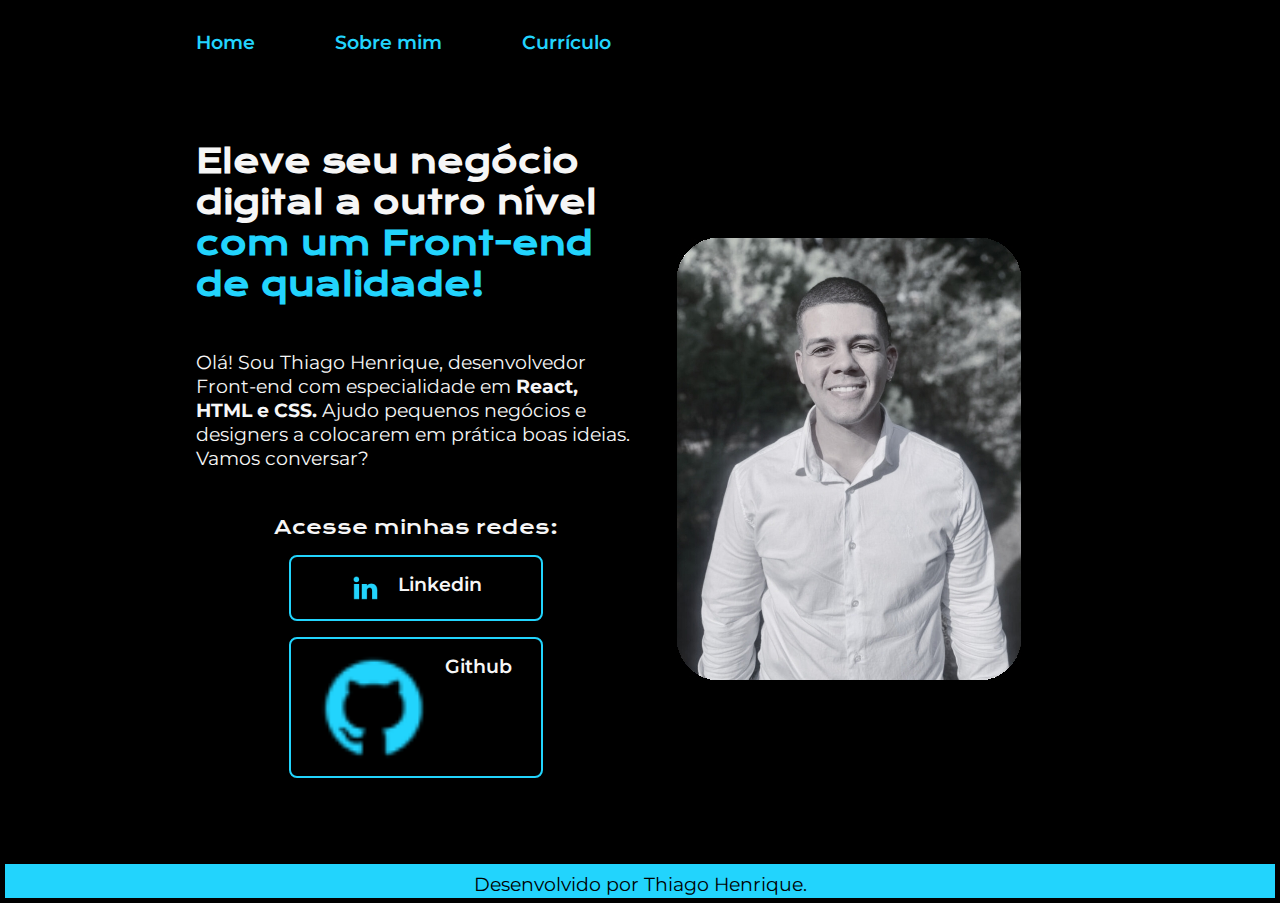
==== index.html @ 4683ee41 "raiva" ====
<!DOCTYPE html>
<html lang="pt-br">

<head>
    <meta charset="UTF-8">
    <meta name="viewport" content="width=device-width, initial-scale=1.0">
    <title>
        Portfólio Thiago Henrique
    </title>
    <link rel="stylesheet" href="./styles/style.css">
</head>

<body>
    <header class="cabecalho">
        <nav class="cabecalho__menu">
            <a class="cabecalho__menu__link" href="index.html">
                Home
            </a>
            <a class="cabecalho__menu__link" href="about.html">
                Sobre mim
            </a>
            <a class="cabecalho__menu__link" href="curriculo.html">
                Currículo
            </a>
        </nav>
    </header>

    <main class="apresentacao">
        <section class="apresentacao__conteudo">
            <h1 class="apresentacao__conteudo__titulo">
                Eleve seu negócio digital a outro nível 
                <strong class="TituloDestacado">
                    com um Front-end de qualidade!
                </strong>
            </h1> 
            <p class="apresentacao__conteudo__texto">
                Olá! Sou Thiago Henrique, desenvolvedor Front-end com especialidade em 
                <strong>
                    React, HTML e CSS.
                </strong> 
                Ajudo pequenos negócios e designers a colocarem em prática boas ideias. Vamos conversar?            </p>
            <div class="apresentacao__links">
                <h2 class="apresentacao__links__subtitulo">
                    Acesse minhas redes:
                </h2>
                <a class="apresentacao__links__navegacao" href="https://www.linkedin.com/in/thiago-henrique-silva-de-almeida-474864106/">
                    <img src="./assets/linkedin.png" alt="Ícone do Linkedin">
                    Linkedin
                </a>
                <a class="apresentacao__links__navegacao" href="https://github.com/ThiagoHSAl">
                    <img class="apresentacao__imagem" src="./assets/github.png" alt="ícone do Github">
                    Github
                </a>
            </div>
        </section>
        <img src="./assets/Foto.jpg" alt="MINHA FOTO">
    </main>

    <footer class="rodape">
        Desenvolvido por Thiago Henrique.
    </footer>  

</body>
</html>
---- styles/style.css ----
@import url('https://fonts.googleapis.com/css2?family=Krona+One&family=Montserrat:ital,wght@0,100..900;1,100..900&display=swap');

* {
    margin: 0;
    padding: 0;
}

:root {
    --cor-primaria: #000000;
    --cor-secundaria: #f6f6f6;
    --cor-terciaria: #22d4fd;

    --fonte-primaria: 'Montserrat', sans-serif;
    --fonte-secundaria: 'Krona One', sans-serif;
}

.cabecalho {
    padding: 2% 0% 0% 15%;
}

.cabecalho__menu{
    display: flex;
    gap: 80px;
}

.cabecalho__menu__link {
    font-family: var(--fonte-primaria);
    font-size: 1.2rem;
    font-weight: 600;
    color: var(--cor-terciaria);
    text-decoration: none;
}

.cabecalho__menu__link:hover{
    color: #3183b3;
    cursor: pointer;
}

body {
    box-sizing: border-box;
    width: 100vw;
    padding: 5px;
    background-color: var(--cor-primaria);
    color: var(--cor-secundaria);
}

.apresentacao {
    padding: 0% 20% 0% 15%;
    height: 90vh;
    display: flex;
    align-items: center;
    justify-content: space-between;
    gap: 5%;   
}

.apresentacao__conteudo {
    width: 65%;
    display: flex;
    flex-direction: column;
    gap: 5vh;
}

.apresentacao__conteudo__titulo {
    font-size: 2.0rem;
    font-family: var(--fonte-secundaria);
}

.TituloDestacado {
    color: var(--cor-terciaria);
}

.apresentacao__conteudo__texto {
    font-size: 1.2rem;
    font-family: var(--fonte-primaria);
    font-weight: 400;
}

.apresentacao__conteudo__texto a{
    font-size: 1.2rem;
    width: 520px;
    font-family: var(--fonte-primaria);
    font-weight: 400;
    text-decoration: none;
    color: var(--cor-terciaria);
}

.apresentacao__links {
    display: flex;
    flex-direction: column;
    align-items: center;
    gap: 16px;
    justify-content: space-between;
}

.apresentacao__links__navegacao {
    display: flex;
    justify-content: center;
    gap: 16px;
    width: 50%;
    text-align: center;
    border-radius: 8px;
    border: 2px solid var(--cor-terciaria);
    font-size: 1.2rem;
    padding: 15px;
    text-decoration: none;
    color: var(--cor-secundaria);
    font-family: var(--fonte-primaria);
    font-weight: 600;
}

.apresentacao__links__navegacao:hover{
    background-color: #272727;
    cursor: pointer;
}

.apresentacao__imagem {
    align-self: center;
    width: 50%;
    max-width: 300px;
   
}

.apresentacao__links__subtitulo{
    font-family: var(--fonte-secundaria);
    font-weight: 400;
    font-size: 1.2rem;
    margin: 0;
}

.rodape{
    color: var(--cor-primaria);
    background-color: var(--cor-terciaria);
    padding: 8px; 
    text-align: center;
    font-family: var(--fonte-primaria);
    font-weight: 400;
    font-size: 1.2rem;
    height: 2vh;
}

ul li {
    margin-bottom: 5px; 
  }
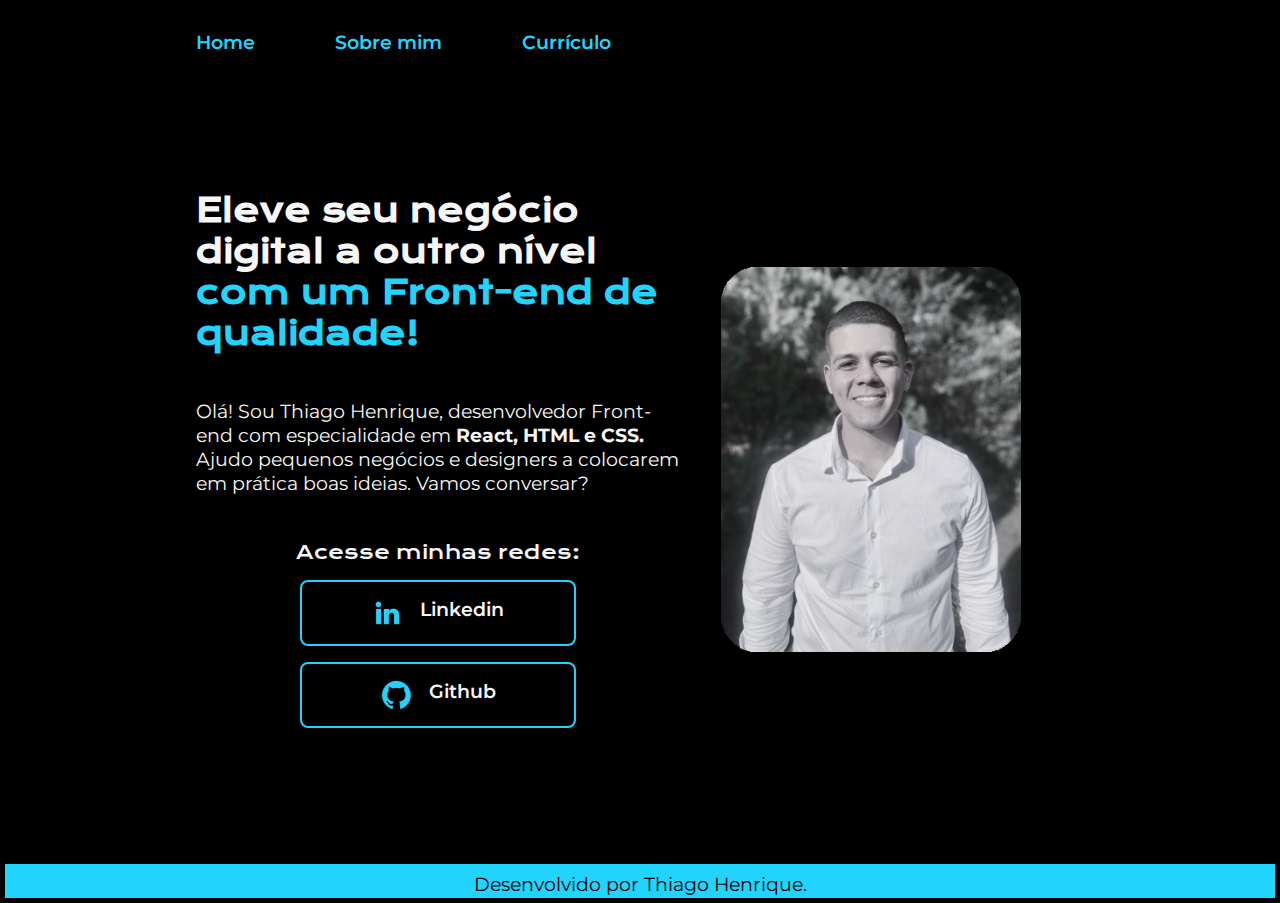
==== commit 0ea6c107: "consegui resolver" ====
--- a/index.html
+++ b/index.html
@@ -48,12 +48,12 @@
                     Linkedin
                 </a>
                 <a class="apresentacao__links__navegacao" href="https://github.com/ThiagoHSAl">
-                    <img class="apresentacao__imagem" src="./assets/github.png" alt="ícone do Github">
+                    <img src="./assets/github.png" alt="ícone do Github">
                     Github
                 </a>
             </div>
         </section>
-        <img src="./assets/Foto.jpg" alt="MINHA FOTO">
+        <img class="apresentacao__imagem" src="./assets/Foto.jpg" alt="MINHA FOTO">
     </main>
 
     <footer class="rodape">
--- a/styles/style.css
+++ b/styles/style.css
@@ -141,3 +141,15 @@
 ul li {
     margin-bottom: 5px; 
   }
+
+@media(max-width: 1200px){
+    .cabecalho{
+        padding-top: 10%;
+    }
+
+    .apresentacao{
+        flex-direction: column-reverse;
+        justify-content: flex-start;
+        align-items: center;
+    }
+}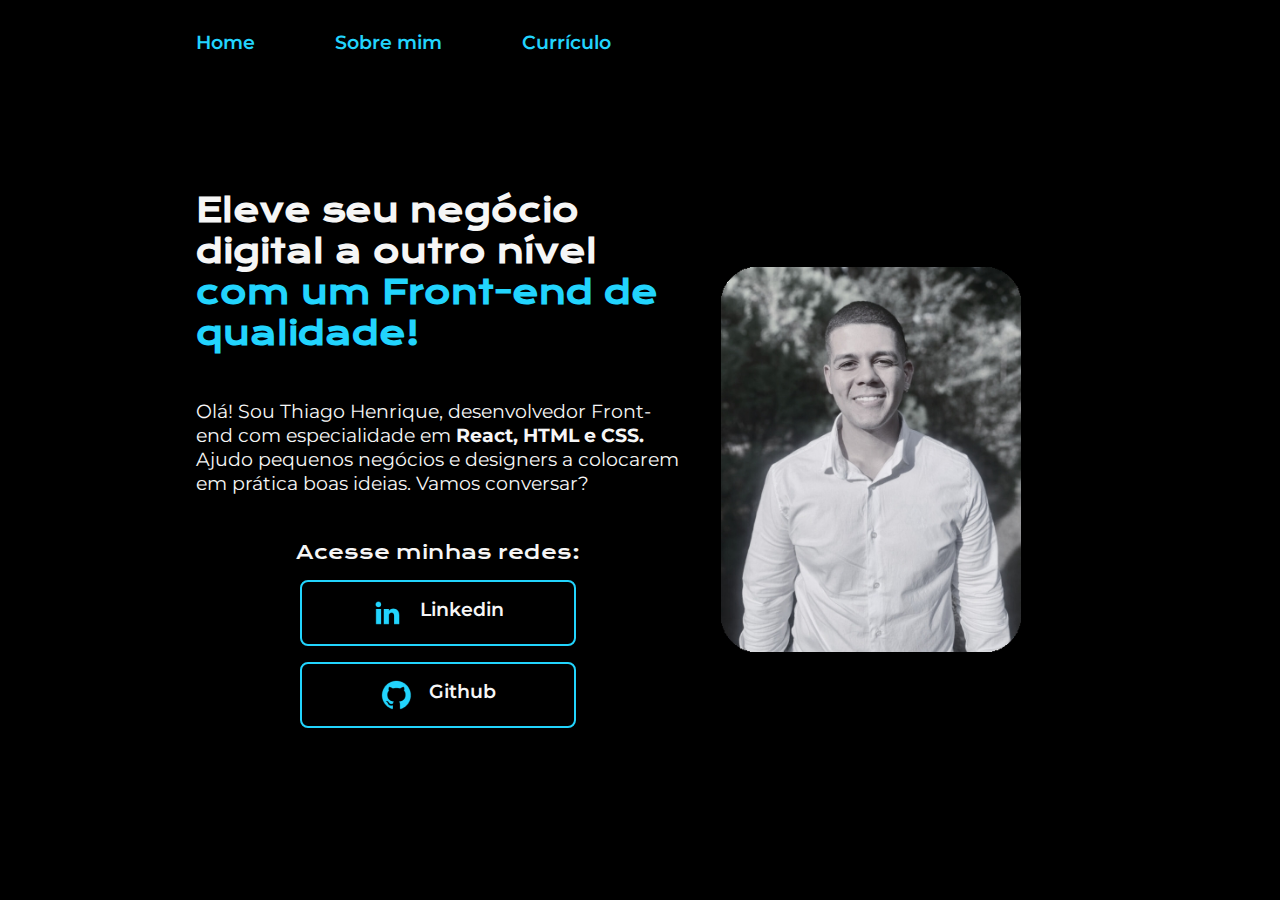
==== commit 1f0cbc5a: "mobile" ====
--- a/index.html
+++ b/index.html
@@ -55,10 +55,5 @@
         </section>
         <img class="apresentacao__imagem" src="./assets/Foto.jpg" alt="MINHA FOTO">
     </main>
-
-    <footer class="rodape">
-        Desenvolvido por Thiago Henrique.
-    </footer>  
-
 </body>
 </html>--- a/styles/style.css
+++ b/styles/style.css
@@ -127,7 +127,7 @@
     margin: 0;
 }
 
-.rodape{
+/*.rodape{
     color: var(--cor-primaria);
     background-color: var(--cor-terciaria);
     padding: 8px; 
@@ -136,20 +136,43 @@
     font-weight: 400;
     font-size: 1.2rem;
     height: 2vh;
-}
+}*/
 
 ul li {
     margin-bottom: 5px; 
   }
 
 @media(max-width: 1200px){
+
     .cabecalho{
-        padding-top: 10%;
+        display: flex;
+        justify-content: center;
+        padding: 2% 0 0 0;
+        position: relative;
+        z-index: 10;
+        font-size: 2.4rem;
     }
+
 
     .apresentacao{
         flex-direction: column-reverse;
-        justify-content: flex-start;
+        justify-content: flex-end;
         align-items: center;
+        padding: 5%;
+        z-index: 2;
+    }
+    
+    .apresentacao__conteudo {
+        width: 90vw;
+    }
+
+    .apresentacao__conteudo__titulo {
+        text-align: center;
+        font-size: 4rem;
+    }
+
+    .apresentacao__conteudo__texto {
+        text-align: center;
+        font-size: 2.4rem;
     }
 }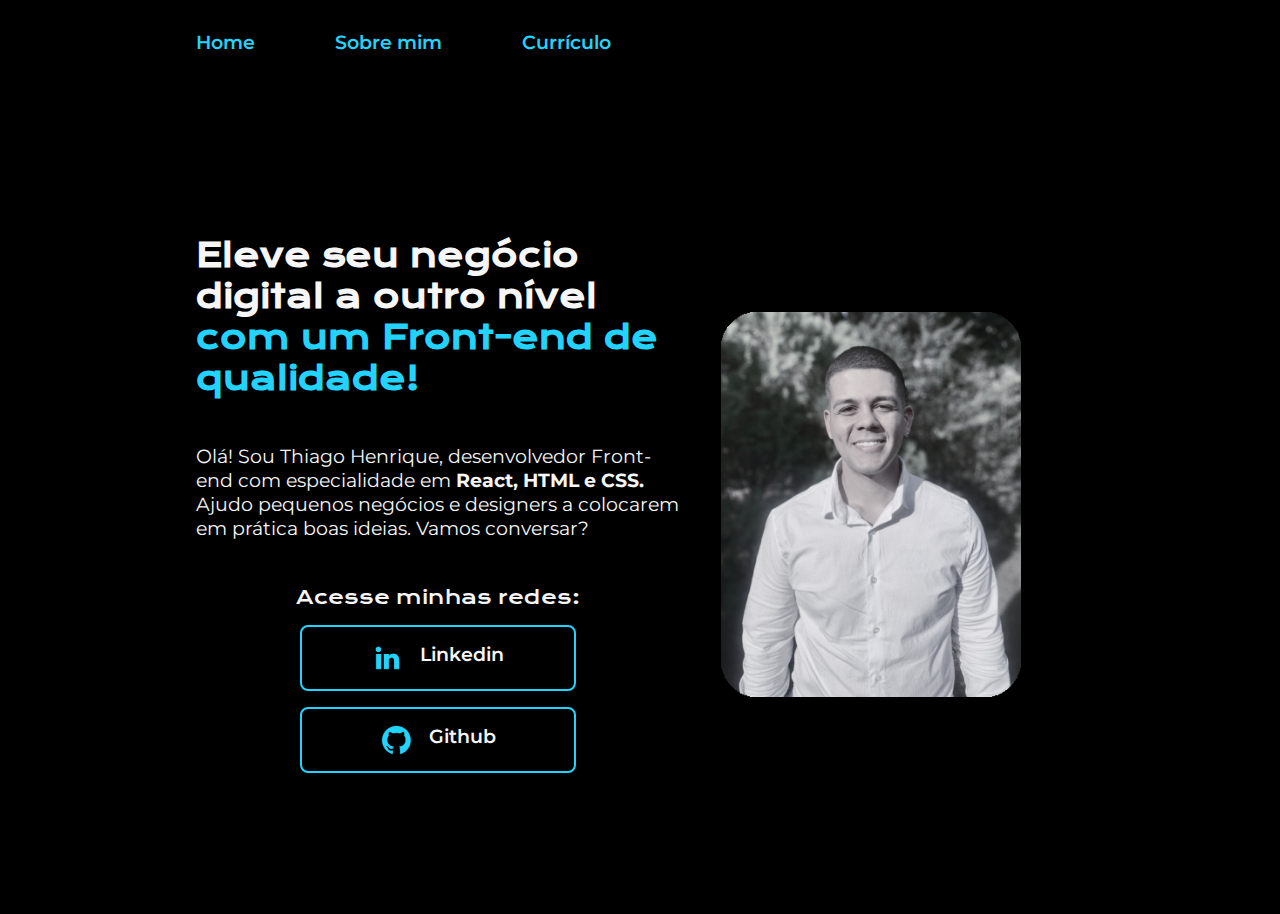
==== commit 97d9633c: "a" ====
--- a/index.html
+++ b/index.html
@@ -38,17 +38,18 @@
                 <strong>
                     React, HTML e CSS.
                 </strong> 
-                Ajudo pequenos negócios e designers a colocarem em prática boas ideias. Vamos conversar?            </p>
+                Ajudo pequenos negócios e designers a colocarem em prática boas ideias. Vamos conversar?         
+            </p>
             <div class="apresentacao__links">
                 <h2 class="apresentacao__links__subtitulo">
                     Acesse minhas redes:
                 </h2>
                 <a class="apresentacao__links__navegacao" href="https://www.linkedin.com/in/thiago-henrique-silva-de-almeida-474864106/">
-                    <img src="./assets/linkedin.png" alt="Ícone do Linkedin">
+                    <img class="apresentacao__links__navegacao__logos" src="./assets/linkedin.png" alt="Ícone do Linkedin">
                     Linkedin
                 </a>
                 <a class="apresentacao__links__navegacao" href="https://github.com/ThiagoHSAl">
-                    <img src="./assets/github.png" alt="ícone do Github">
+                    <img class="apresentacao__links__navegacao__logos" src="./assets/github.png" alt="ícone do Github">
                     Github
                 </a>
             </div>
--- a/styles/style.css
+++ b/styles/style.css
@@ -16,6 +16,9 @@
 
 .cabecalho {
     padding: 2% 0% 0% 15%;
+    position: relative;
+    z-index: 10;
+    margin-bottom: 5vh;
 }
 
 .cabecalho__menu{
@@ -37,6 +40,9 @@
 }
 
 body {
+    display: flex;
+    flex-direction: column;
+    justify-content: space-between;
     box-sizing: border-box;
     width: 100vw;
     padding: 5px;
@@ -50,9 +56,29 @@
     display: flex;
     align-items: center;
     justify-content: space-between;
-    gap: 5%;   
-}
-
+    gap: 5%;
+    z-index: 1;   
+}
+
+.apresentacao_sobre_mim{
+    padding: 0% 20% 2% 15%;
+    display: flex;
+    width: 100%;
+    align-items: center;
+    justify-content: flex-start;
+    gap: 5%;
+    z-index: 1;   
+}
+
+.apresentacao_curriculo{
+    padding: 0% 20% 2% 15%;
+    display: flex;
+    width: 100%;
+    align-items: center;
+    justify-content: flex-start;
+    gap: 5%;
+    z-index: 1;   
+}
 .apresentacao__conteudo {
     width: 65%;
     display: flex;
@@ -65,6 +91,12 @@
     font-family: var(--fonte-secundaria);
 }
 
+.apresentacao__conteudo__titulo__curriculo {
+    font-size: 2.0rem;
+    font-family: var(--fonte-secundaria);
+    text-align: center;
+}
+
 .TituloDestacado {
     color: var(--cor-terciaria);
 }
@@ -90,6 +122,13 @@
     align-items: center;
     gap: 16px;
     justify-content: space-between;
+}
+
+.apresentacao__links__subtitulo{
+    font-family: var(--fonte-secundaria);
+    font-weight: 400;
+    font-size: 1.2rem;
+    margin: 0;
 }
 
 .apresentacao__links__navegacao {
@@ -120,40 +159,36 @@
    
 }
 
-.apresentacao__links__subtitulo{
-    font-family: var(--fonte-secundaria);
-    font-weight: 400;
-    font-size: 1.2rem;
-    margin: 0;
-}
-
-/*.rodape{
-    color: var(--cor-primaria);
-    background-color: var(--cor-terciaria);
-    padding: 8px; 
-    text-align: center;
-    font-family: var(--fonte-primaria);
-    font-weight: 400;
-    font-size: 1.2rem;
-    height: 2vh;
-}*/
-
-ul li {
-    margin-bottom: 5px; 
+
+ul {
+    margin-bottom: 1vh; 
+  }
+
+  ul ul {
+    margin-bottom: 1vh;
+    list-style-type: "- ";
+    padding-left: 2vw; 
   }
 
 @media(max-width: 1200px){
 
     .cabecalho{
         display: flex;
-        justify-content: center;
+        justify-content: space-evenly;
         padding: 2% 0 0 0;
         position: relative;
         z-index: 10;
-        font-size: 2.4rem;
-    }
-
-
+        width: 100vw;
+    }
+
+    .cabecalho__menu {
+        gap: 5vw;
+    }
+
+    .cabecalho__menu__link {
+        font-size: 4.8vw;
+    }
+    
     .apresentacao{
         flex-direction: column-reverse;
         justify-content: flex-end;
@@ -161,18 +196,79 @@
         padding: 5%;
         z-index: 2;
     }
+
+    .apresentacao_sobre_mim{
+        flex-direction: column-reverse;
+        justify-content: flex-end;
+        align-items: center;
+        padding: 5%;
+        z-index: 2;
+    }
+
+    .apresentacao_curriculo{
+        flex-direction: column-reverse;
+        justify-content: flex-end;
+        align-items: center;
+        width: 90%;
+        padding: 5%;
+        z-index: 2;
+    }
+
+    .apresentacao__imagem {
+        object-fit: contain;
+        height: 40vh;
+
+    }
     
     .apresentacao__conteudo {
         width: 90vw;
     }
 
     .apresentacao__conteudo__titulo {
-        text-align: center;
-        font-size: 4rem;
+        padding-top: 5vh;
+        text-align: center;
+        font-size: 8vw;
     }
 
     .apresentacao__conteudo__texto {
-        text-align: center;
-        font-size: 2.4rem;
+        text-align: justify;
+        hyphens: auto;
+        text-justify: distribute;
+        word-spacing: 2px;
+        font-size: 4.8vw;
+    }
+    .apresentacao__conteudo__texto a{
+        text-align: center;
+        font-size: 4.8vw;
+    }
+
+    .apresentacao__links__subtitulo {
+        text-align: center;
+        font-size: 4.8vw;
+    }
+
+    .apresentacao__links__navegacao {
+        text-align: center;
+        font-size: 4.8vw;
+    }
+    .apresentacao__links__navegacao__logos {
+        max-width: 100%;
+        object-fit: contain;
+    }
+
+    ul {
+        list-style-position: inside;
+        margin-bottom: 4vh; 
+        margin-top:  4vh;
+      }
+    ul li {
+        margin-bottom: 4vh;
+    }
+
+    ul ul {
+        margin-bottom: 4vh;
+        list-style-position: inside;
+        list-style-type: "- ";
+        padding-left: 4vw; 
     }
 }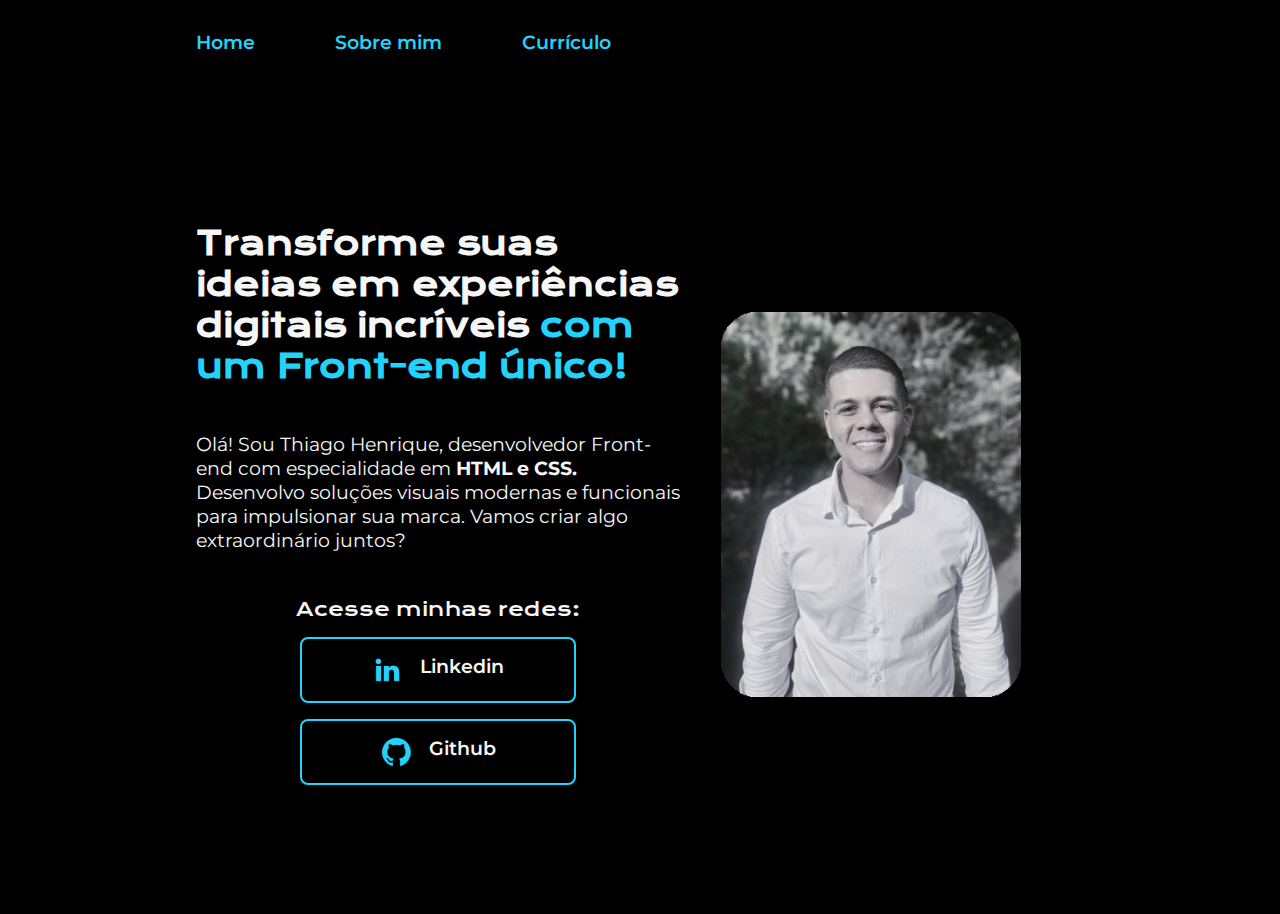
==== commit 6815f838: "capa diferente" ====
--- a/index.html
+++ b/index.html
@@ -28,17 +28,17 @@
     <main class="apresentacao">
         <section class="apresentacao__conteudo">
             <h1 class="apresentacao__conteudo__titulo">
-                Eleve seu negócio digital a outro nível 
+                Transforme suas ideias em experiências digitais incríveis 
                 <strong class="TituloDestacado">
-                    com um Front-end de qualidade!
+                    com um Front-end único!
                 </strong>
             </h1> 
             <p class="apresentacao__conteudo__texto">
                 Olá! Sou Thiago Henrique, desenvolvedor Front-end com especialidade em 
                 <strong>
-                    React, HTML e CSS.
+                    HTML e CSS.
                 </strong> 
-                Ajudo pequenos negócios e designers a colocarem em prática boas ideias. Vamos conversar?         
+                Desenvolvo soluções visuais modernas e funcionais para impulsionar sua marca. Vamos criar algo extraordinário juntos?         
             </p>
             <div class="apresentacao__links">
                 <h2 class="apresentacao__links__subtitulo">
--- a/styles/style.css
+++ b/styles/style.css
@@ -63,7 +63,6 @@
 .apresentacao_sobre_mim{
     padding: 0% 20% 2% 15%;
     display: flex;
-    width: 100%;
     align-items: center;
     justify-content: flex-start;
     gap: 5%;
@@ -199,7 +198,8 @@
 
     .apresentacao_sobre_mim{
         flex-direction: column-reverse;
-        justify-content: flex-end;
+        justify-content: flex-start;
+        width: 90%;
         align-items: center;
         padding: 5%;
         z-index: 2;
@@ -216,8 +216,7 @@
 
     .apresentacao__imagem {
         object-fit: contain;
-        height: 40vh;
-
+        width: 40vw;
     }
     
     .apresentacao__conteudo {
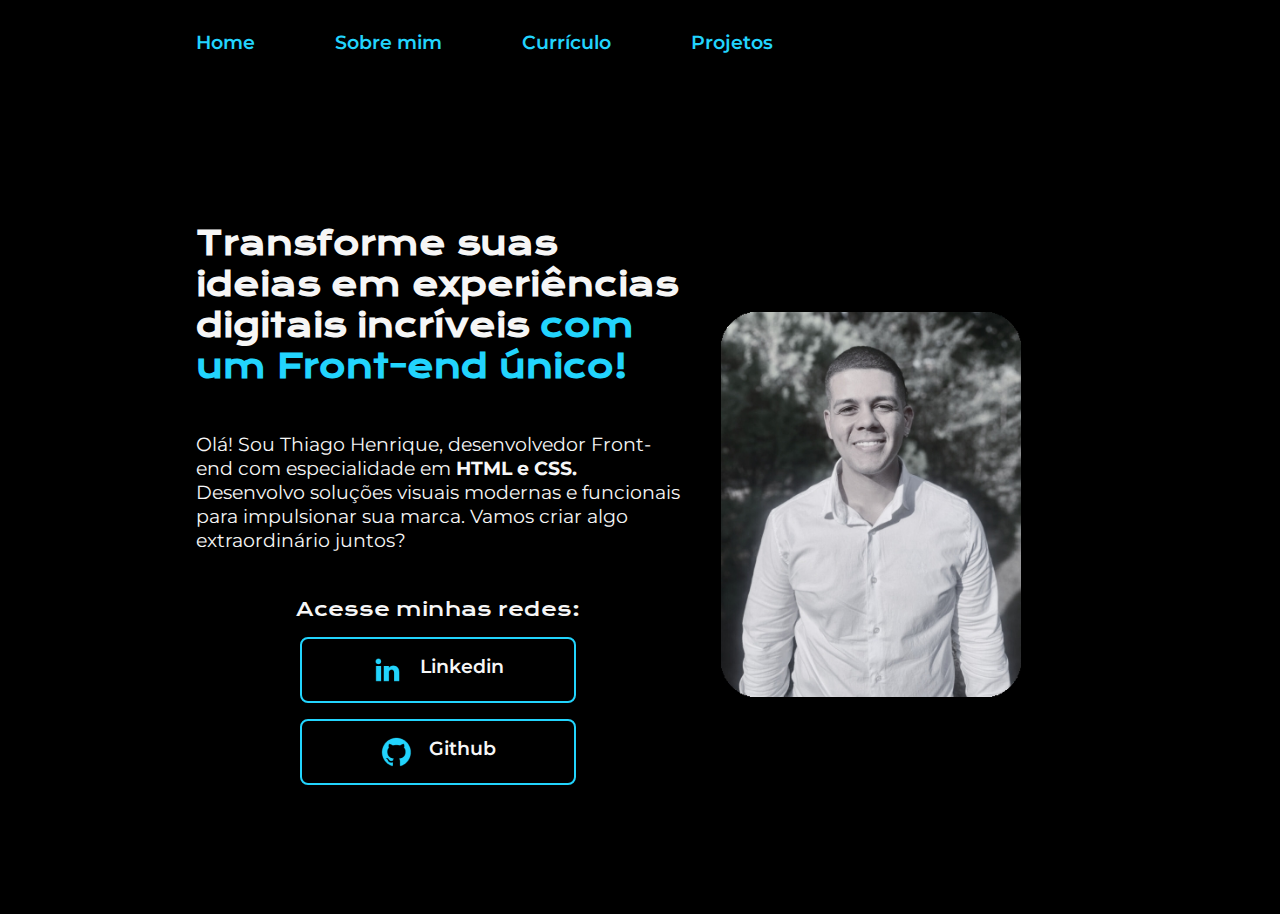
==== commit 5ed62ba8: "aba projetos" ====
--- a/index.html
+++ b/index.html
@@ -22,6 +22,9 @@
             <a class="cabecalho__menu__link" href="curriculo.html">
                 Currículo
             </a>
+            <a class="cabecalho__menu__link" href="projetos.html">
+                Projetos
+            </a>
         </nav>
     </header>
 
@@ -44,7 +47,7 @@
                 <h2 class="apresentacao__links__subtitulo">
                     Acesse minhas redes:
                 </h2>
-                <a class="apresentacao__links__navegacao" href="https://www.linkedin.com/in/thiago-henrique-silva-de-almeida-474864106/">
+                <a class="apresentacao__links__navegacao" href="https://www.linkedin.com/in/thiago-almeida-474864106/">
                     <img class="apresentacao__links__navegacao__logos" src="./assets/linkedin.png" alt="Ícone do Linkedin">
                     Linkedin
                 </a>
--- a/styles/style.css
+++ b/styles/style.css
@@ -101,6 +101,17 @@
 }
 
 .apresentacao__conteudo__texto {
+    font-size: 1.2rem;
+    font-family: var(--fonte-primaria);
+    font-weight: 400;
+}
+
+.apresentacao__conteudo__texto__projetos {
+    display: flex;
+    flex-direction: column;
+    align-items: center;
+    gap: 16px;
+    justify-content: space-between;
     font-size: 1.2rem;
     font-family: var(--fonte-primaria);
     font-weight: 400;
@@ -155,6 +166,12 @@
     align-self: center;
     width: 50%;
     max-width: 300px;
+   
+}
+
+.apresentacao__diagrama {
+    align-self: center;
+    width: 80%;
    
 }
 
